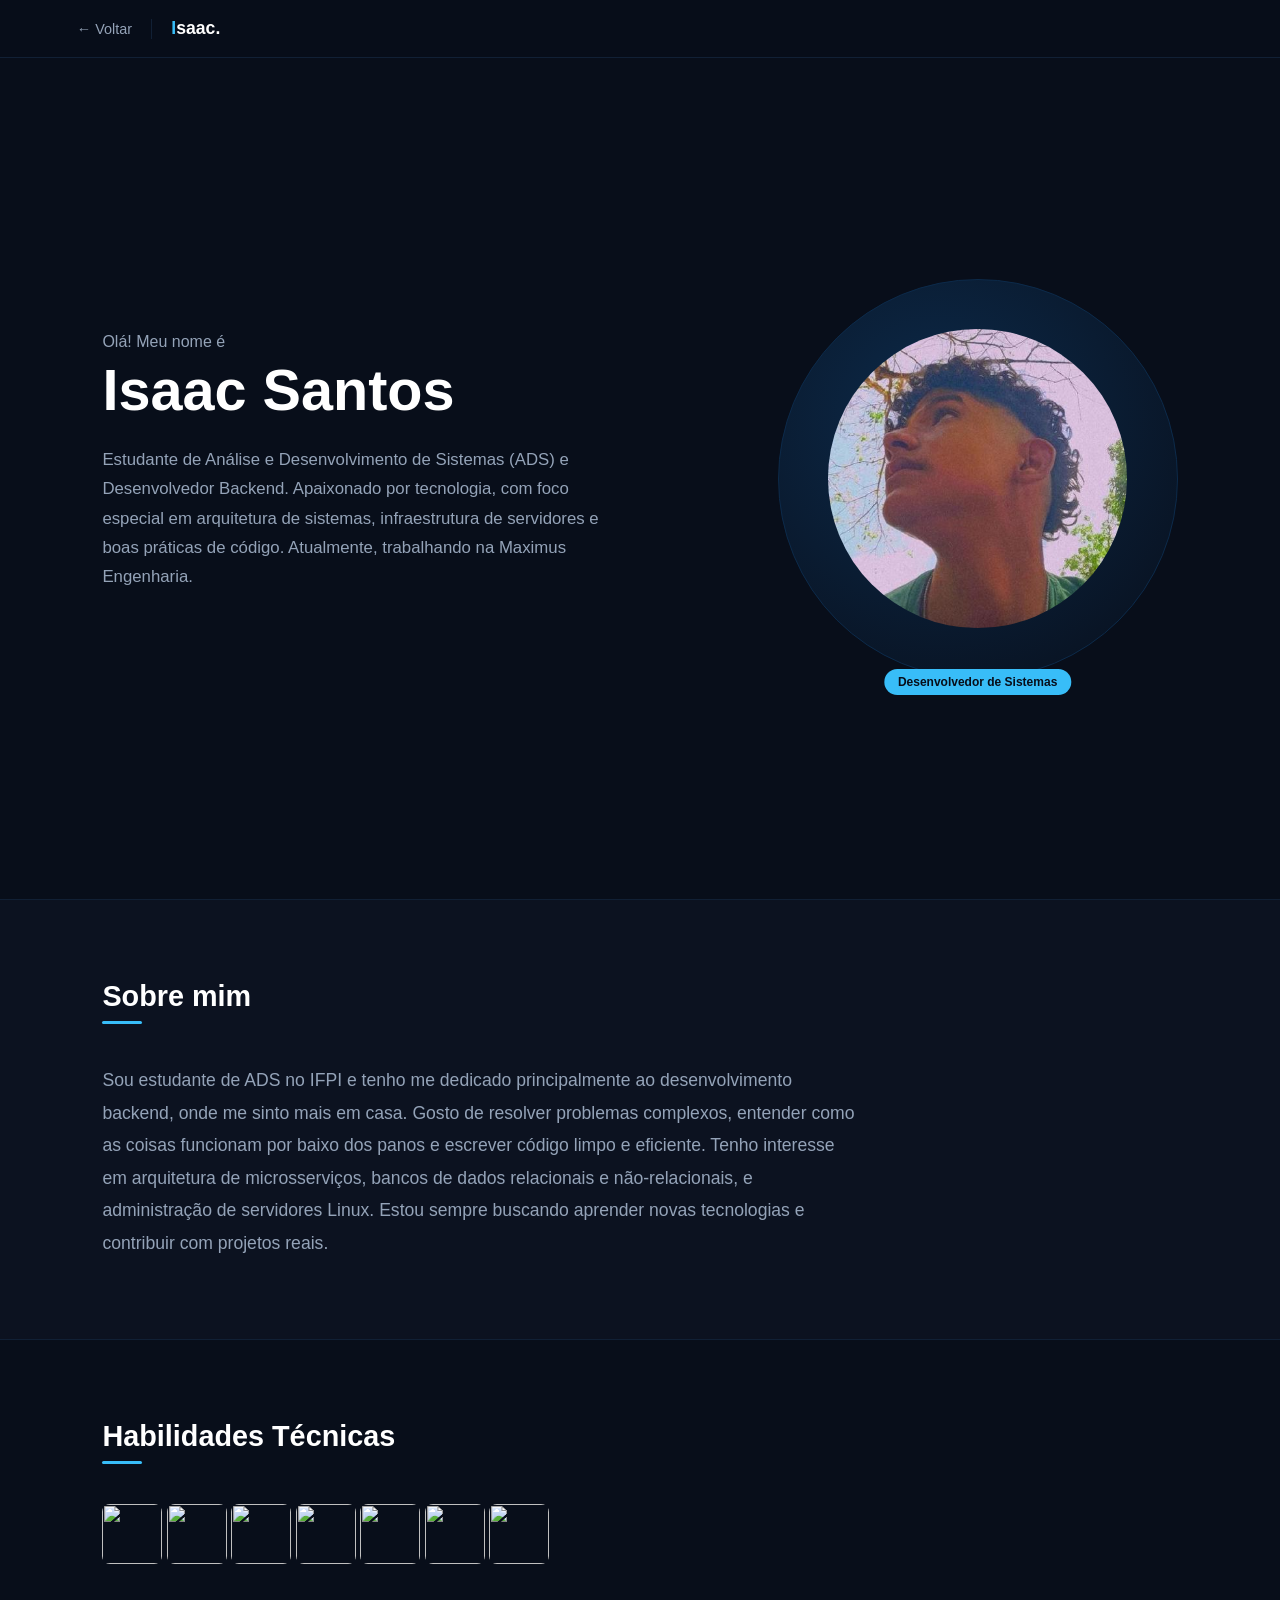
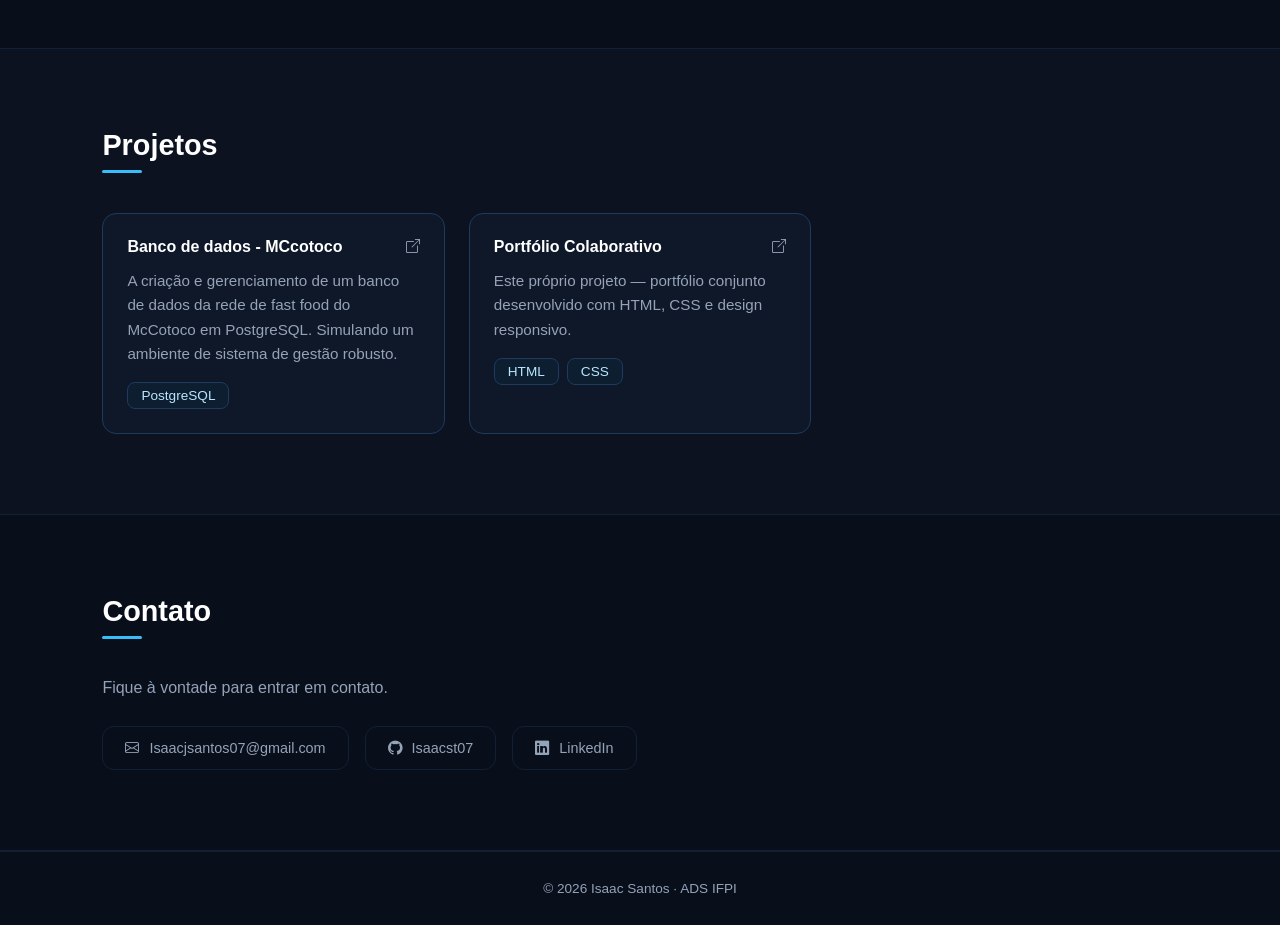
==== portifolio-isaac/index.html @ e9ec550c ":recycle: refactor: Ajustando a estrutura dos arquivos" ====
<!doctype html>
<html lang="pt-br">
  <head>
    <meta charset="UTF-8" />
    <meta name="viewport" content="width=device-width, initial-scale=1.0" />
    <title>Isaac Santos | Portfólio</title>
    <link
      rel="icon"
      href="data:image/svg+xml,<svg xmlns=%22http://www.w3.org/2000/svg%22 viewBox=%220 0 100 100%22><text y=%22.9em%22 font-size=%2290%22>👨🏽‍💻</text></svg>"
    />
    <link rel="stylesheet" href="../css/style_ciano.css" />
    <link
      rel="stylesheet"
      href="https://cdn.jsdelivr.net/npm/bootstrap-icons@1.11.3/font/bootstrap-icons.min.css"
    />
    <script src="/script.js" defer></script>
  </head>
  <body>
    <header class="navbar">
      <a href="../index.html" class="nav-voltar">← Voltar</a>
      <div class="nav-divider"></div>
      <span class="nav-logo">Isaac.</span>
    </header>

    <section id="home" class="home">
      <div class="home-content">
        <p class="saudacao">Olá! Meu nome é</p>
        <h1>Isaac Santos</h1>
        <h2 class="role"></h2>
        <p class="descricao">
          Estudante de Análise e Desenvolvimento de Sistemas (ADS) e
          Desenvolvedor Backend. Apaixonado por tecnologia, com foco especial em
          arquitetura de sistemas, infraestrutura de servidores e boas práticas
          de código. Atualmente, trabalhando na Maximus Engenharia.
        </p>
      </div>

      <div class="home-image">
        <div class="img-box">
          <img src="../img/isaac_perfil.jpg" alt="Foto Isaac" />
        </div>
        <span class="img-badge">Desenvolvedor de Sistemas</span>
      </div>
    </section>

    <section id="sobre" class="sobre">
      <h2 class="section-title">Sobre mim</h2>
      <div class="section-underline"></div>
      <p>
        Sou estudante de ADS no IFPI e tenho me dedicado principalmente ao
        desenvolvimento backend, onde me sinto mais em casa. Gosto de resolver
        problemas complexos, entender como as coisas funcionam por baixo dos
        panos e escrever código limpo e eficiente. Tenho interesse em
        arquitetura de microsserviços, bancos de dados relacionais e
        não-relacionais, e administração de servidores Linux. Estou sempre
        buscando aprender novas tecnologias e contribuir com projetos reais.
      </p>
    </section>

    <section id="skills" class="skills">
      <h2 class="section-title">Habilidades Técnicas</h2>
      <div class="section-underline"></div>

      <img
        src="https://cdn.jsdelivr.net/gh/devicons/devicon@latest/icons/javascript/javascript-original.svg"
      />
      <img
        src="https://cdn.jsdelivr.net/gh/devicons/devicon@latest/icons/react/react-original.svg"
      />

      <img
        src="https://cdn.jsdelivr.net/gh/devicons/devicon@latest/icons/git/git-plain.svg"
      />

      <img
        src="https://cdn.jsdelivr.net/gh/devicons/devicon@latest/icons/github/github-original.svg"
      />

      <img
        src="https://cdn.jsdelivr.net/gh/devicons/devicon@latest/icons/python/python-original.svg"
      />

      <img
        src="https://cdn.jsdelivr.net/gh/devicons/devicon@latest/icons/html5/html5-original-wordmark.svg"
      />

      <img
        src="https://cdn.jsdelivr.net/gh/devicons/devicon@latest/icons/css3/css3-original-wordmark.svg"
      />
    </section>

    <section id="projetos" class="projetos">
      <h2 class="section-title">Projetos</h2>
      <div class="section-underline"></div>

      <div class="projetos-grid">
        <a
          href="https://github.com/malusccp/McCotocoBD-PostgreSQL"
          class="project-card"
        >
          <div class="project-card-header">
            <h3>Banco de dados - MCcotoco</h3>
            <span class="ext-icon"
              ><i class="bi bi-box-arrow-up-right"></i
            ></span>
          </div>
          <p>
            A criação e gerenciamento de um banco de dados da rede de fast food
            do McCotoco em PostgreSQL. Simulando um ambiente de sistema de
            gestão robusto.
          </p>
          <div class="tags">
            <span class="tag">PostgreSQL</span>
          </div>
        </a>
        <a href="https://github.com/Isaacst07/portifolio" class="project-card">
          <div class="project-card-header">
            <h3>Portfólio Colaborativo</h3>
            <span class="ext-icon"
              ><i class="bi bi-box-arrow-up-right"></i
            ></span>
          </div>
          <p>
            Este próprio projeto — portfólio conjunto desenvolvido com HTML, CSS
            e design responsivo.
          </p>
          <div class="tags">
            <span class="tag">HTML</span>
            <span class="tag">CSS</span>
          </div>
        </a>
      </div>
    </section>

    <section id="contato" class="contato">
      <h2 class="section-title">Contato</h2>
      <div class="section-underline"></div>
      <p class="contato-subtitulo">Fique à vontade para entrar em contato.</p>

      <div class="contato-links">
        <a href="mailto:Isaacjsantos07@gmail.com" class="contato-btn">
          <i class="bi bi-envelope"></i>
          <span>Isaacjsantos07@gmail.com</span>
        </a>
        <a
          href="https://github.com/Isaacst07"
          target="_blank"
          class="contato-btn"
        >
          <i class="bi bi-github"></i>
          <span>Isaacst07</span>
        </a>
        <a
          href="https://www.linkedin.com/in/isaac-santos-b34236275/"
          target="_blank"
          class="contato-btn"
        >
          <i class="bi bi-linkedin"></i>
          <span>LinkedIn</span>
        </a>
      </div>
    </section>

    <footer class="rodape">
      <p>&copy; 2026 Isaac Santos · ADS IFPI</p>
    </footer>
  </body>
</html>
---- css/style_ciano.css ----
*,
*::before,
*::after {
  box-sizing: border-box;
  margin: 0;
  padding: 0;
}

:root {
  --bg: #080e1a;
  --bg-alt: #0c1220;
  --bg-card: #0f1829;
  --accent: #38bdf8;
  --text-white: #ffffff;
  --text-body: #94a3b8;
  --tag-bg: #0c1e30;
  --tag-border: #1e3a5f;
  --border: #112035;
  --font: "Space Grotesk", sans-serif;
}

html {
  scroll-behavior: smooth;
}

body {
  background-color: var(--bg);
  color: var(--text-white);
  font-family: var(--font);
  min-height: 100vh;
}

@import url("https://fonts.googleapis.com/css2?family=Space+Grotesk:wght@300;400;500;600;700;800&display=swap");

.navbar {
  position: sticky;
  top: 0;
  z-index: 100;
  display: flex;
  align-items: center;
  gap: 1.2rem;
  padding: 0 6vw;
  height: 58px;
  background: rgba(8, 14, 26, 0.92);
  backdrop-filter: blur(10px);
  border-bottom: 1px solid var(--border);
}

.nav-voltar {
  text-decoration: none;
  color: var(--text-body);
  font-size: 0.9rem;
  font-family: var(--font);
  transition: color 0.2s;
}

.nav-voltar:hover {
  color: var(--text-white);
}

.nav-divider {
  width: 1px;
  height: 20px;
  background: var(--border);
}

.nav-logo {
  font-size: 1.1rem;
  font-weight: 700;
  color: var(--text-white);
}

.nav-logo::first-letter {
  color: var(--accent);
}

.home {
  min-height: calc(100vh - 58px);
  display: flex;
  align-items: center;
  justify-content: space-between;
  gap: 3rem;
  padding: 4rem 8vw;
}

.home-content {
  flex: 1;
  max-width: 580px;
}

.saudacao {
  font-size: 1rem;
  color: var(--text-body);
  margin-bottom: 0.5rem;
}

.home-content h1 {
  font-size: clamp(2.4rem, 4.5vw, 4rem);
  font-weight: 800;
  line-height: 1.1;
  margin-bottom: 0.6rem;
}

.role {
  font-size: 1.3rem;
  font-weight: 600;
  color: var(--accent);
  margin-bottom: 1.4rem;
}

.descricao {
  font-size: 1.05rem;
  line-height: 1.75;
  color: var(--text-body);
  margin-bottom: 2rem;
  max-width: 500px;
}

.home-image {
  flex-shrink: 0;
  position: relative;
  display: flex;
  align-items: center;
  justify-content: center;
}

.img-box {
  width: clamp(280px, 32vw, 400px);
  height: clamp(280px, 32vw, 400px);
  border-radius: 50%;
  background: radial-gradient(circle at 40% 35%, #0c2a4a, #080e1a);
  border: 1px solid #0c2a4a;
  overflow: hidden;
  display: flex;
  align-items: center;
  justify-content: center;
  position: relative;
}

.img-box img {
  width: 75%;
  height: 75%;
  object-fit: cover;
  border-radius: 50%;
}

.img-badge {
  position: absolute;
  bottom: -16px;
  left: 50%;
  transform: translateX(-50%);
  background: var(--accent);
  color: var(--bg);
  font-size: 0.75rem;
  font-weight: 700;
  font-family: var(--font);
  padding: 6px 14px;
  border-radius: 999px;
  white-space: nowrap;
}

section {
  padding: 80px 8vw;
  border-bottom: 1px solid var(--border);
}

section:nth-of-type(even) {
  background: var(--bg-alt);
}

.section-title {
  font-size: 1.8rem;
  font-weight: 700;
  margin-bottom: 0.5rem;
}

.section-underline {
  width: 40px;
  height: 3px;
  background: var(--accent);
  border-radius: 2px;
  margin-bottom: 2.5rem;
}

.sobre p {
  font-size: 1.1rem;
  color: var(--text-body);
  line-height: 1.85;
  max-width: 760px;
}

.skills img {
  width: 60px;
  height: 60px;
  object-fit: cover;
  border-radius: 8px;
  gap: 1rem;
}

.tags {
  display: flex;
  gap: 0.5rem;
  flex-wrap: wrap;
}

.tag {
  background: var(--tag-bg);
  border: 1px solid var(--tag-border);
  color: #bae6fd;
  font-size: 0.85rem;
  font-family: var(--font);
  padding: 5px 13px;
  border-radius: 8px;
}

.projetos-grid {
  display: grid;
  grid-template-columns: repeat(auto-fill, minmax(300px, 1fr));
  gap: 1.5rem;
}

.project-card {
  background: var(--bg-card);
  border: 1px solid var(--tag-border);
  border-radius: 14px;
  padding: 1.5rem;
  text-decoration: none;
  color: inherit;
  display: block;
  transition:
    border-color 0.25s,
    box-shadow 0.25s;
}

.project-card:hover {
  border-color: var(--accent);
  box-shadow: 0 0 30px rgba(56, 189, 248, 0.12);
}

.project-card-header {
  display: flex;
  align-items: flex-start;
  justify-content: space-between;
  margin-bottom: 0.8rem;
}

.project-card-header h3 {
  font-size: 1rem;
  font-weight: 700;
}

.ext-icon {
  color: var(--text-body);
  font-size: 0.9rem;
}

.project-card p {
  font-size: 0.95rem;
  color: var(--text-body);
  line-height: 1.6;
  margin-bottom: 1rem;
}

.contato-subtitulo {
  color: var(--text-body);
  font-size: 1rem;
  margin-bottom: 1.8rem;
}

.contato-links {
  display: flex;
  gap: 1rem;
  flex-wrap: wrap;
}

.contato-btn {
  display: inline-flex;
  align-items: center;
  gap: 10px;
  padding: 13px 22px;
  border: 1px solid var(--border);
  border-radius: 12px;
  color: var(--text-body);
  text-decoration: none;
  font-size: 0.9rem;
  font-family: var(--font);
  transition:
    border-color 0.2s,
    color 0.2s,
    background 0.2s;
}

.contato-btn:hover {
  border-color: var(--accent);
  color: var(--text-white);
  background: var(--tag-bg);
}

.rodape {
  text-align: center;
  padding: 1.8rem;
  background: var(--bg);
  border-top: 1px solid var(--border);
  color: var(--text-body);
  font-size: 0.85rem;
}

@media (max-width: 900px) {
  .home {
    flex-direction: column;
    text-align: center;
    padding: 3rem 6vw;
    min-height: auto;
  }

  .home-content {
    max-width: 100%;
  }

  .descricao {
    margin: 0 auto 2rem auto;
  }

  .img-box {
    width: 260px;
    height: 260px;
  }
}

@media (max-width: 640px) {
  section {
    padding: 60px 5vw;
  }

  .projetos-grid {
    grid-template-columns: 1fr;
  }
}
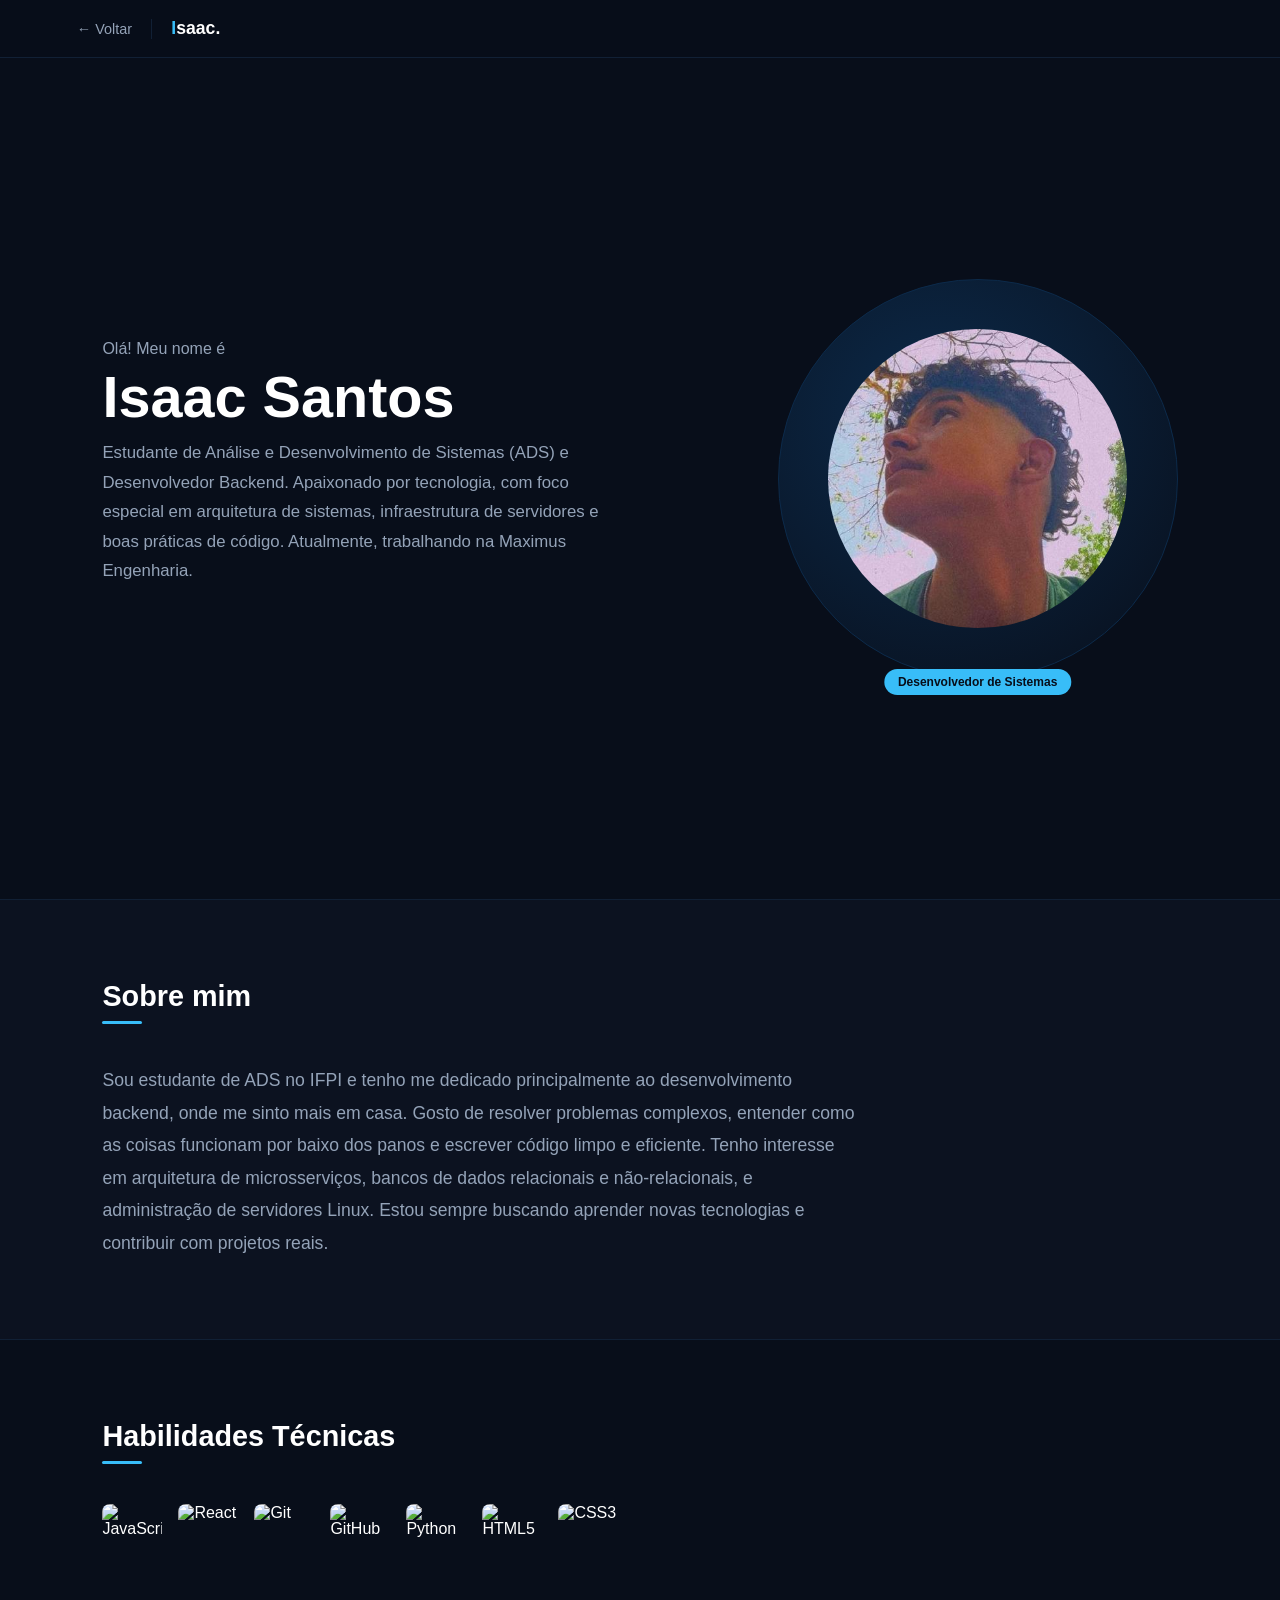
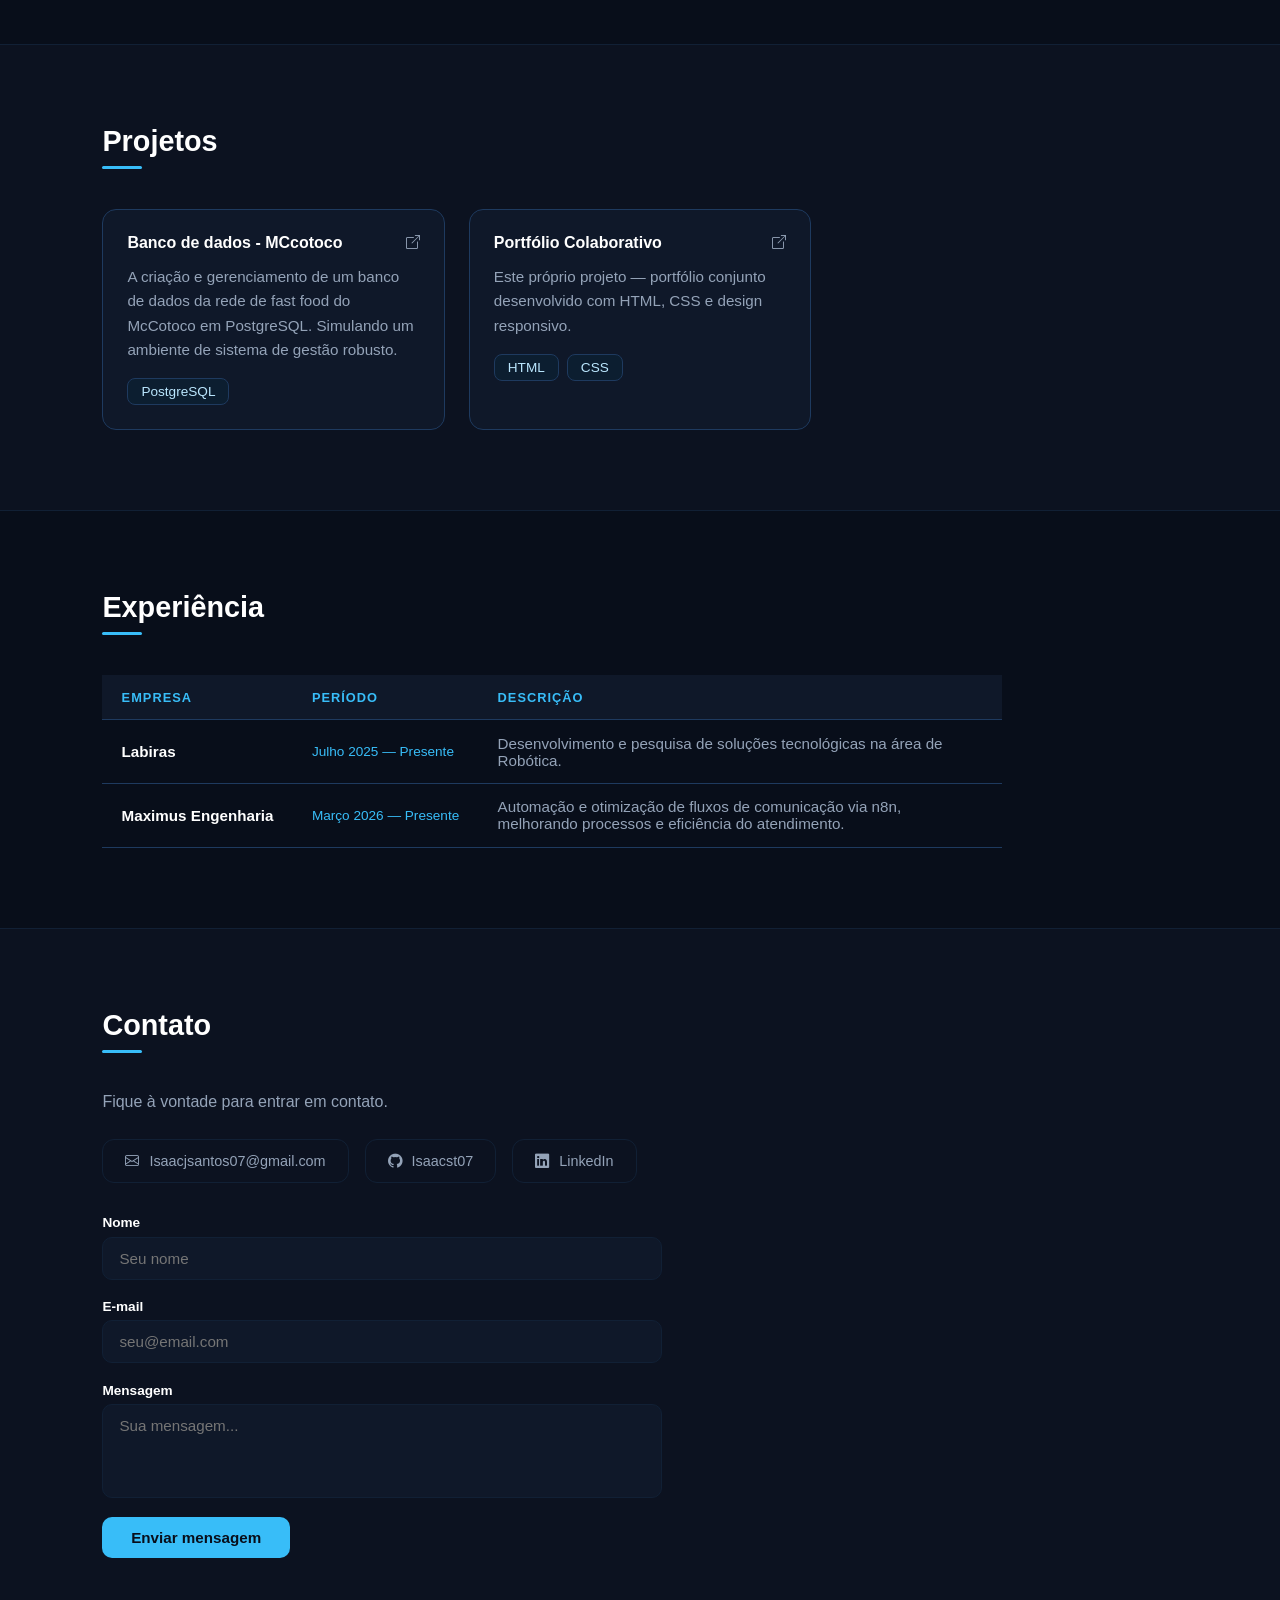
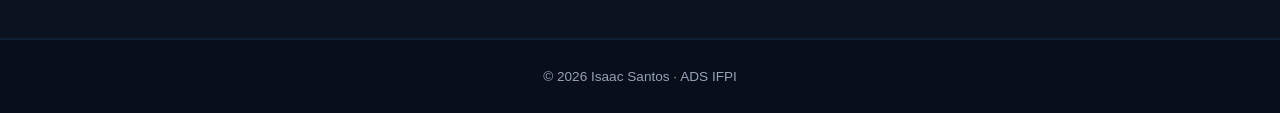
==== commit e6bef9d0: ":sparkles: feat: Adicionando o a seção de experiência" ====
--- a/portifolio-isaac/index.html
+++ b/portifolio-isaac/index.html
@@ -13,7 +13,6 @@
       rel="stylesheet"
       href="https://cdn.jsdelivr.net/npm/bootstrap-icons@1.11.3/font/bootstrap-icons.min.css"
     />
-    <script src="/script.js" defer></script>
   </head>
   <body>
     <header class="navbar">
@@ -22,144 +21,208 @@
       <span class="nav-logo">Isaac.</span>
     </header>
 
-    <section id="home" class="home">
-      <div class="home-content">
-        <p class="saudacao">Olá! Meu nome é</p>
-        <h1>Isaac Santos</h1>
-        <h2 class="role"></h2>
-        <p class="descricao">
-          Estudante de Análise e Desenvolvimento de Sistemas (ADS) e
-          Desenvolvedor Backend. Apaixonado por tecnologia, com foco especial em
-          arquitetura de sistemas, infraestrutura de servidores e boas práticas
-          de código. Atualmente, trabalhando na Maximus Engenharia.
+    <main>
+      <section id="home" class="home">
+        <div class="home-content">
+          <p class="saudacao">Olá! Meu nome é</p>
+          <h1>Isaac Santos</h1>
+          <p class="descricao">
+            Estudante de Análise e Desenvolvimento de Sistemas (ADS) e
+            Desenvolvedor Backend. Apaixonado por tecnologia, com foco especial
+            em arquitetura de sistemas, infraestrutura de servidores e boas
+            práticas de código. Atualmente, trabalhando na Maximus Engenharia.
+          </p>
+        </div>
+
+        <div class="home-image">
+          <div class="img-box">
+            <img src="../img/isaac_perfil.jpg" alt="Foto Isaac" />
+          </div>
+          <span class="img-badge">Desenvolvedor de Sistemas</span>
+        </div>
+      </section>
+
+      <section id="sobre" class="sobre">
+        <h2 class="section-title">Sobre mim</h2>
+        <div class="section-underline"></div>
+        <p>
+          Sou estudante de ADS no IFPI e tenho me dedicado principalmente ao
+          desenvolvimento backend, onde me sinto mais em casa. Gosto de resolver
+          problemas complexos, entender como as coisas funcionam por baixo dos
+          panos e escrever código limpo e eficiente. Tenho interesse em
+          arquitetura de microsserviços, bancos de dados relacionais e
+          não-relacionais, e administração de servidores Linux. Estou sempre
+          buscando aprender novas tecnologias e contribuir com projetos reais.
         </p>
-      </div>
-
-      <div class="home-image">
-        <div class="img-box">
-          <img src="../img/isaac_perfil.jpg" alt="Foto Isaac" />
-        </div>
-        <span class="img-badge">Desenvolvedor de Sistemas</span>
-      </div>
-    </section>
-
-    <section id="sobre" class="sobre">
-      <h2 class="section-title">Sobre mim</h2>
-      <div class="section-underline"></div>
-      <p>
-        Sou estudante de ADS no IFPI e tenho me dedicado principalmente ao
-        desenvolvimento backend, onde me sinto mais em casa. Gosto de resolver
-        problemas complexos, entender como as coisas funcionam por baixo dos
-        panos e escrever código limpo e eficiente. Tenho interesse em
-        arquitetura de microsserviços, bancos de dados relacionais e
-        não-relacionais, e administração de servidores Linux. Estou sempre
-        buscando aprender novas tecnologias e contribuir com projetos reais.
-      </p>
-    </section>
-
-    <section id="skills" class="skills">
-      <h2 class="section-title">Habilidades Técnicas</h2>
-      <div class="section-underline"></div>
-
-      <img
-        src="https://cdn.jsdelivr.net/gh/devicons/devicon@latest/icons/javascript/javascript-original.svg"
-      />
-      <img
-        src="https://cdn.jsdelivr.net/gh/devicons/devicon@latest/icons/react/react-original.svg"
-      />
-
-      <img
-        src="https://cdn.jsdelivr.net/gh/devicons/devicon@latest/icons/git/git-plain.svg"
-      />
-
-      <img
-        src="https://cdn.jsdelivr.net/gh/devicons/devicon@latest/icons/github/github-original.svg"
-      />
-
-      <img
-        src="https://cdn.jsdelivr.net/gh/devicons/devicon@latest/icons/python/python-original.svg"
-      />
-
-      <img
-        src="https://cdn.jsdelivr.net/gh/devicons/devicon@latest/icons/html5/html5-original-wordmark.svg"
-      />
-
-      <img
-        src="https://cdn.jsdelivr.net/gh/devicons/devicon@latest/icons/css3/css3-original-wordmark.svg"
-      />
-    </section>
-
-    <section id="projetos" class="projetos">
-      <h2 class="section-title">Projetos</h2>
-      <div class="section-underline"></div>
-
-      <div class="projetos-grid">
-        <a
-          href="https://github.com/malusccp/McCotocoBD-PostgreSQL"
-          class="project-card"
-        >
-          <div class="project-card-header">
-            <h3>Banco de dados - MCcotoco</h3>
-            <span class="ext-icon"
-              ><i class="bi bi-box-arrow-up-right"></i
-            ></span>
-          </div>
-          <p>
-            A criação e gerenciamento de um banco de dados da rede de fast food
-            do McCotoco em PostgreSQL. Simulando um ambiente de sistema de
-            gestão robusto.
-          </p>
-          <div class="tags">
-            <span class="tag">PostgreSQL</span>
-          </div>
-        </a>
-        <a href="https://github.com/Isaacst07/portifolio" class="project-card">
-          <div class="project-card-header">
-            <h3>Portfólio Colaborativo</h3>
-            <span class="ext-icon"
-              ><i class="bi bi-box-arrow-up-right"></i
-            ></span>
-          </div>
-          <p>
-            Este próprio projeto — portfólio conjunto desenvolvido com HTML, CSS
-            e design responsivo.
-          </p>
-          <div class="tags">
-            <span class="tag">HTML</span>
-            <span class="tag">CSS</span>
-          </div>
-        </a>
-      </div>
-    </section>
-
-    <section id="contato" class="contato">
-      <h2 class="section-title">Contato</h2>
-      <div class="section-underline"></div>
-      <p class="contato-subtitulo">Fique à vontade para entrar em contato.</p>
-
-      <div class="contato-links">
-        <a href="mailto:Isaacjsantos07@gmail.com" class="contato-btn">
-          <i class="bi bi-envelope"></i>
-          <span>Isaacjsantos07@gmail.com</span>
-        </a>
-        <a
-          href="https://github.com/Isaacst07"
-          target="_blank"
-          class="contato-btn"
-        >
-          <i class="bi bi-github"></i>
-          <span>Isaacst07</span>
-        </a>
-        <a
-          href="https://www.linkedin.com/in/isaac-santos-b34236275/"
-          target="_blank"
-          class="contato-btn"
-        >
-          <i class="bi bi-linkedin"></i>
-          <span>LinkedIn</span>
-        </a>
-      </div>
-    </section>
+      </section>
+
+      <section id="skills" class="skills">
+        <h2 class="section-title">Habilidades Técnicas</h2>
+        <div class="section-underline"></div>
+
+        <ul class="skills-list">
+          <li>
+            <img
+              src="https://cdn.jsdelivr.net/gh/devicons/devicon@latest/icons/javascript/javascript-original.svg"
+              alt="JavaScript"
+            />
+          </li>
+          <li>
+            <img
+              src="https://cdn.jsdelivr.net/gh/devicons/devicon@latest/icons/react/react-original.svg"
+              alt="React"
+            />
+          </li>
+          <li>
+            <img
+              src="https://cdn.jsdelivr.net/gh/devicons/devicon@latest/icons/git/git-plain.svg"
+              alt="Git"
+            />
+          </li>
+          <li>
+            <img
+              src="https://cdn.jsdelivr.net/gh/devicons/devicon@latest/icons/github/github-original.svg"
+              alt="GitHub"
+            />
+          </li>
+          <li>
+            <img
+              src="https://cdn.jsdelivr.net/gh/devicons/devicon@latest/icons/python/python-original.svg"
+              alt="Python"
+            />
+          </li>
+          <li>
+            <img
+              src="https://cdn.jsdelivr.net/gh/devicons/devicon@latest/icons/html5/html5-original-wordmark.svg"
+              alt="HTML5"
+            />
+          </li>
+          <li>
+            <img
+              src="https://cdn.jsdelivr.net/gh/devicons/devicon@latest/icons/css3/css3-original-wordmark.svg"
+              alt="CSS3"
+            />
+          </li>
+        </ul>
+      </section>
+
+      <section id="projetos" class="projetos">
+        <h2 class="section-title">Projetos</h2>
+        <div class="section-underline"></div>
+
+        <div class="projetos-grid">
+          <a
+            href="https://github.com/malusccp/McCotocoBD-PostgreSQL"
+            class="project-card"
+          >
+            <div class="project-card-header">
+              <h3>Banco de dados - MCcotoco</h3>
+              <span class="ext-icon"
+                ><i class="bi bi-box-arrow-up-right"></i
+              ></span>
+            </div>
+            <p>
+              A criação e gerenciamento de um banco de dados da rede de fast
+              food do McCotoco em PostgreSQL. Simulando um ambiente de sistema
+              de gestão robusto.
+            </p>
+            <div class="tags">
+              <span class="tag">PostgreSQL</span>
+            </div>
+          </a>
+          <a
+            href="https://github.com/Isaacst07/portifolio"
+            class="project-card"
+          >
+            <div class="project-card-header">
+              <h3>Portfólio Colaborativo</h3>
+              <span class="ext-icon"
+                ><i class="bi bi-box-arrow-up-right"></i
+              ></span>
+            </div>
+            <p>
+              Este próprio projeto — portfólio conjunto desenvolvido com HTML,
+              CSS e design responsivo.
+            </p>
+            <div class="tags">
+              <span class="tag">HTML</span>
+              <span class="tag">CSS</span>
+            </div>
+          </a>
+        </div>
+      </section>
+
+      <section id="experiencia" class="experiencia">
+        <h2 class="section-title">Experiência</h2>
+        <div class="section-underline"></div>
+        <table class="exp-table">
+          <thead>
+            <tr>
+              <th>Empresa</th>
+              <th>Período</th>
+              <th>Descrição</th>
+            </tr>
+          </thead>
+          <tbody>
+            <tr>
+              <td>Labiras</td>
+              <td>Julho 2025 — Presente</td>
+              <td>Desenvolvimento e pesquisa de soluções tecnológicas na área de Robótica.</td>
+            </tr>
+            <tr>
+              <td>Maximus Engenharia</td>
+              <td>Março 2026 — Presente</td>
+              <td>Automação e otimização de fluxos de comunicação via n8n, melhorando processos e eficiência do atendimento.</td>
+            </tr>
+          </tbody>
+        </table>
+      </section>
+
+      <section id="contato" class="contato">
+        <h2 class="section-title">Contato</h2>
+        <div class="section-underline"></div>
+        <p class="contato-subtitulo">Fique à vontade para entrar em contato.</p>
+
+        <div class="contato-links">
+          <a href="mailto:Isaacjsantos07@gmail.com" class="contato-btn">
+            <i class="bi bi-envelope"></i>
+            <span>Isaacjsantos07@gmail.com</span>
+          </a>
+          <a
+            href="https://github.com/Isaacst07"
+            target="_blank"
+            class="contato-btn"
+          >
+            <i class="bi bi-github"></i>
+            <span>Isaacst07</span>
+          </a>
+          <a
+            href="https://www.linkedin.com/in/isaac-santos-b34236275/"
+            target="_blank"
+            class="contato-btn"
+          >
+            <i class="bi bi-linkedin"></i>
+            <span>LinkedIn</span>
+          </a>
+        </div>
+
+        <form class="contato-form">
+          <div class="form-group">
+            <label for="nome">Nome</label>
+            <input type="text" id="nome" name="nome" placeholder="Seu nome" required />
+          </div>
+          <div class="form-group">
+            <label for="email">E-mail</label>
+            <input type="email" id="email" name="email" placeholder="seu@email.com" required />
+          </div>
+          <div class="form-group">
+            <label for="mensagem">Mensagem</label>
+            <textarea id="mensagem" name="mensagem" rows="4" placeholder="Sua mensagem..."></textarea>
+          </div>
+          <button type="submit" class="form-btn">Enviar mensagem</button>
+        </form>
+      </section>
+    </main>
 
     <footer class="rodape">
       <p>&copy; 2026 Isaac Santos · ADS IFPI</p>
--- a/css/style_ciano.css
+++ b/css/style_ciano.css
@@ -101,13 +101,6 @@
   margin-bottom: 0.6rem;
 }
 
-.role {
-  font-size: 1.3rem;
-  font-weight: 600;
-  color: var(--accent);
-  margin-bottom: 1.4rem;
-}
-
 .descricao {
   font-size: 1.05rem;
   line-height: 1.75;
@@ -305,6 +298,52 @@
   font-size: 0.85rem;
 }
 
+.skills-list {
+  list-style: none;
+  display: flex;
+  flex-wrap: wrap;
+  gap: 1rem;
+  padding: 0;
+}
+
+.skills-list li {
+  display: flex;
+  align-items: center;
+  justify-content: center;
+}
+
+.exp-card {
+  background: var(--bg-card);
+  border: 1px solid var(--tag-border);
+  border-radius: 14px;
+  padding: 1.5rem 2rem;
+  max-width: 700px;
+}
+
+.exp-card h3 {
+  font-size: 1.15rem;
+  font-weight: 700;
+  margin-bottom: 0.4rem;
+}
+
+.exp-periodo {
+  display: block;
+  font-size: 0.85rem;
+  color: var(--accent);
+  font-weight: 600;
+  margin-bottom: 0.8rem;
+}
+
+.exp-card p {
+  font-size: 0.95rem;
+  color: var(--text-body);
+  line-height: 1.6;
+}
+
+.exp-card + .exp-card {
+  margin-top: 1.5rem;
+}
+
 @media (max-width: 900px) {
   .home {
     flex-direction: column;
@@ -336,3 +375,116 @@
     grid-template-columns: 1fr;
   }
 }
+
+.exp-table {
+  width: 100%;
+  max-width: 900px;
+  border-collapse: collapse;
+}
+
+.exp-table th,
+.exp-table td {
+  text-align: left;
+  padding: 0.9rem 1.2rem;
+  border-bottom: 1px solid var(--tag-border);
+  font-size: 0.95rem;
+}
+
+.exp-table th {
+  background: var(--bg-card);
+  color: var(--accent);
+  font-size: 0.8rem;
+  font-weight: 700;
+  letter-spacing: 0.08em;
+  text-transform: uppercase;
+}
+
+.exp-table td {
+  color: var(--text-body);
+}
+
+.exp-table td:first-child {
+  color: var(--text-white);
+  font-weight: 600;
+  white-space: nowrap;
+}
+
+.exp-table td:nth-child(2) {
+  color: var(--accent);
+  font-size: 0.85rem;
+  white-space: nowrap;
+}
+
+.exp-table tbody tr:hover {
+  background: var(--bg-card);
+}
+
+.contato-form {
+  display: flex;
+  flex-direction: column;
+  gap: 1.2rem;
+  max-width: 560px;
+  margin-top: 2rem;
+}
+
+.form-group {
+  display: flex;
+  flex-direction: column;
+  gap: 0.4rem;
+}
+
+.form-group label {
+  font-size: 0.85rem;
+  font-weight: 600;
+  color: var(--text-white);
+}
+
+.form-group input,
+.form-group textarea {
+  background: var(--bg-card);
+  border: 1px solid var(--border);
+  border-radius: 10px;
+  padding: 0.75rem 1rem;
+  color: var(--text-white);
+  font-family: var(--font);
+  font-size: 0.95rem;
+  transition: border-color 0.2s;
+  resize: none;
+}
+
+.form-group input:focus,
+.form-group textarea:focus {
+  outline: none;
+  border-color: var(--accent);
+}
+
+.form-btn {
+  align-self: flex-start;
+  background: var(--accent);
+  color: var(--bg);
+  border: none;
+  border-radius: 10px;
+  padding: 0.75rem 1.8rem;
+  font-family: var(--font);
+  font-size: 0.95rem;
+  font-weight: 700;
+  cursor: pointer;
+  transition: opacity 0.2s;
+}
+
+.form-btn:hover {
+  opacity: 0.85;
+}
+
+@media (max-width: 640px) {
+  .exp-table {
+    display: block;
+    overflow-x: auto;
+    -webkit-overflow-scrolling: touch;
+  }
+
+  .form-btn {
+    align-self: stretch;
+    text-align: center;
+  }
+}
